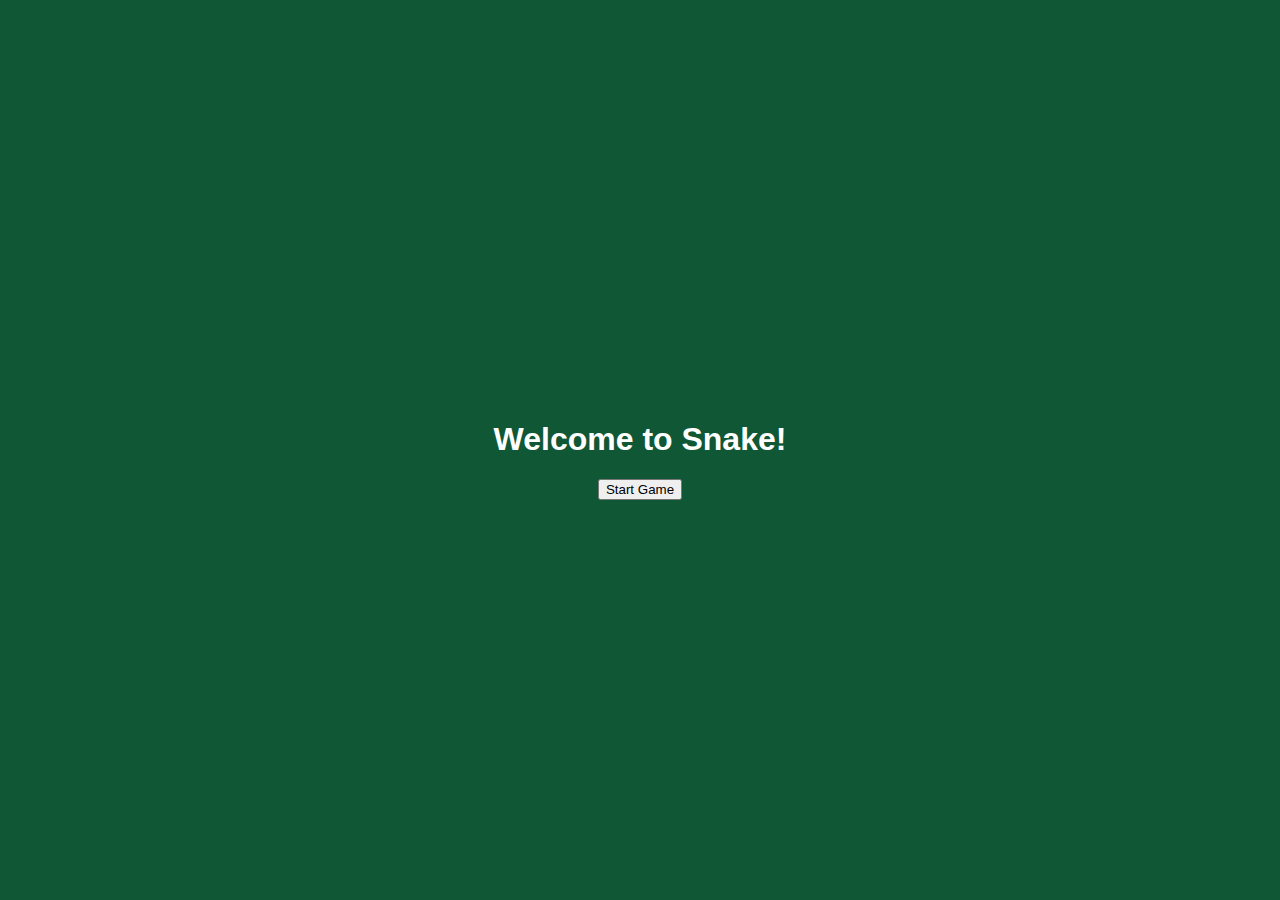
==== index.html @ 4afcf67c "initial commit after a day of coding away on it" ====
<!DOCTYPE html>
<html lang="en">
<head>
  <meta charset="UTF-8">
  <meta name="viewport" content="width=device-width, initial-scale=1.0">
  <link rel="stylesheet" href="/styles/index.css">
  <script src="/src/index.js" defer></script>
  <title>Snake!</title>
</head>
<body>
  
</body>
</html>
---- styles/index.css ----
body {
  background-color: #105735;
  font-family: Arial, sans-serif;
  margin: 0;
  padding: 0;
  color: white;

  display: flex;
  flex-direction: column;
  justify-content: center;
  align-items: center;
  height: 100vh;
}
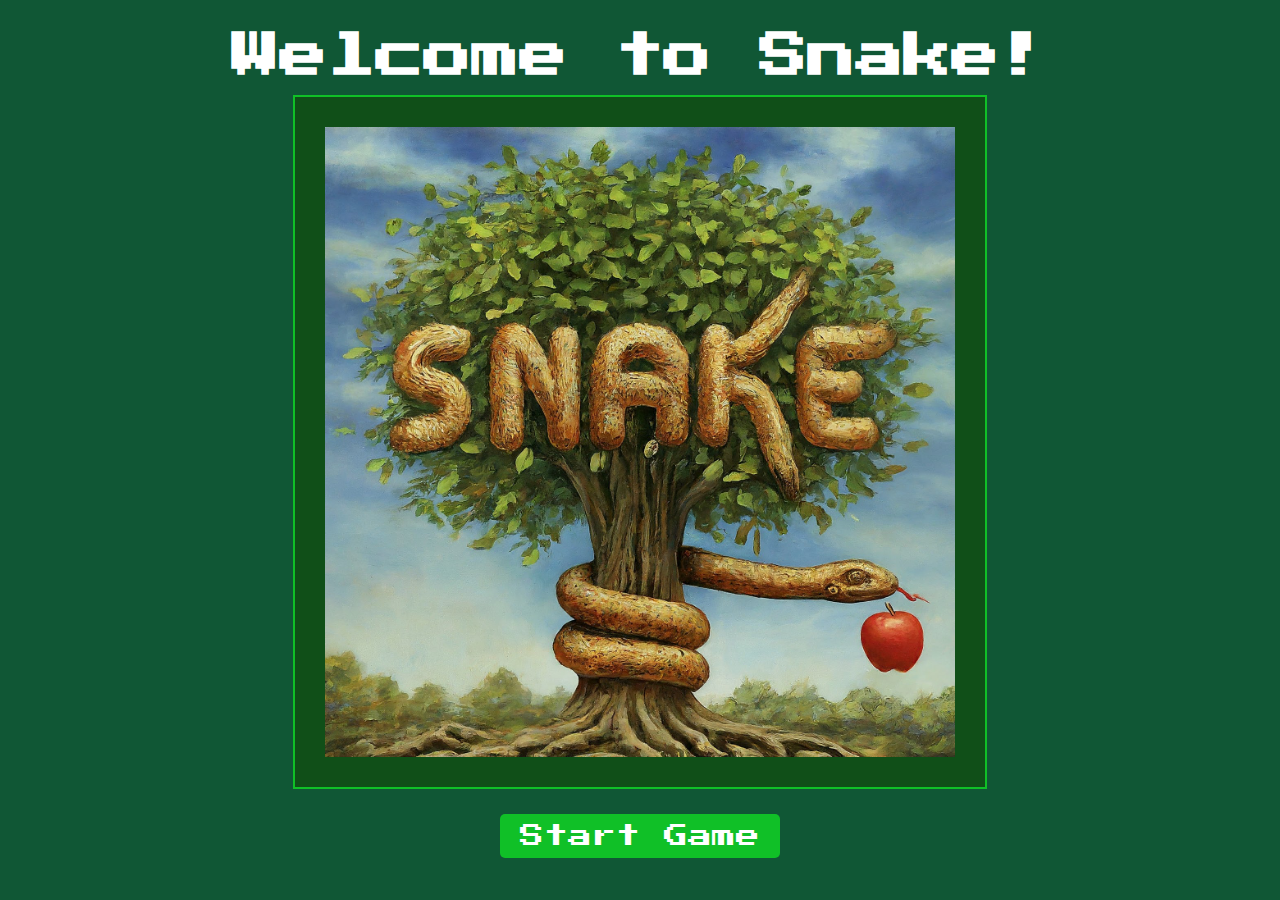
==== commit a8f4b982: "add google font and retro styling" ====
--- a/index.html
+++ b/index.html
@@ -1,13 +1,17 @@
 <!DOCTYPE html>
 <html lang="en">
-<head>
-  <meta charset="UTF-8">
-  <meta name="viewport" content="width=device-width, initial-scale=1.0">
-  <link rel="stylesheet" href="/styles/index.css">
-  <script src="/src/index.js" defer></script>
-  <title>Snake!</title>
-</head>
-<body>
-  
-</body>
-</html>+  <head>
+    <meta charset="UTF-8" />
+    <meta name="viewport" content="width=device-width, initial-scale=1.0" />
+    <link rel="preconnect" href="https://fonts.googleapis.com" />
+    <link rel="preconnect" href="https://fonts.gstatic.com" crossorigin />
+    <link
+      href="https://fonts.googleapis.com/css2?family=Press+Start+2P&display=swap"
+      rel="stylesheet"
+    />
+    <link rel="stylesheet" href="/styles/index.css" />
+    <script src="/src/index.js" defer></script>
+    <title>Snake!</title>
+  </head>
+  <body></body>
+</html>
--- a/styles/index.css
+++ b/styles/index.css
@@ -4,10 +4,47 @@
   margin: 0;
   padding: 0;
   color: white;
-
+  font-family: "Press Start 2P", system-ui;
+  font-weight: 400;
+  font-style: normal;
   display: flex;
   flex-direction: column;
   justify-content: center;
   align-items: center;
   height: 100vh;
 }
+
+h1 {
+  font-size: 3em;
+  margin: 0;
+  padding: 0;
+}
+
+.cover {
+  display: flex;
+  flex-direction: column;
+  justify-content: center;
+  align-items: center;
+  background-color: #104f18;
+  border: #10c027 2px solid;
+  padding: 20px;
+  margin: 15px;
+}
+
+img {
+  width: auto;
+  height:70vh;
+  margin: 10px;
+}
+
+button {
+  background-color: #10c027;
+  color: white;
+  padding: 10px 20px;
+  margin: 10px;
+  border: none;
+  border-radius: 5px;
+  cursor: pointer;
+  font-size: 1.5em;
+  font-family: "Press Start 2P", system-ui;;
+}
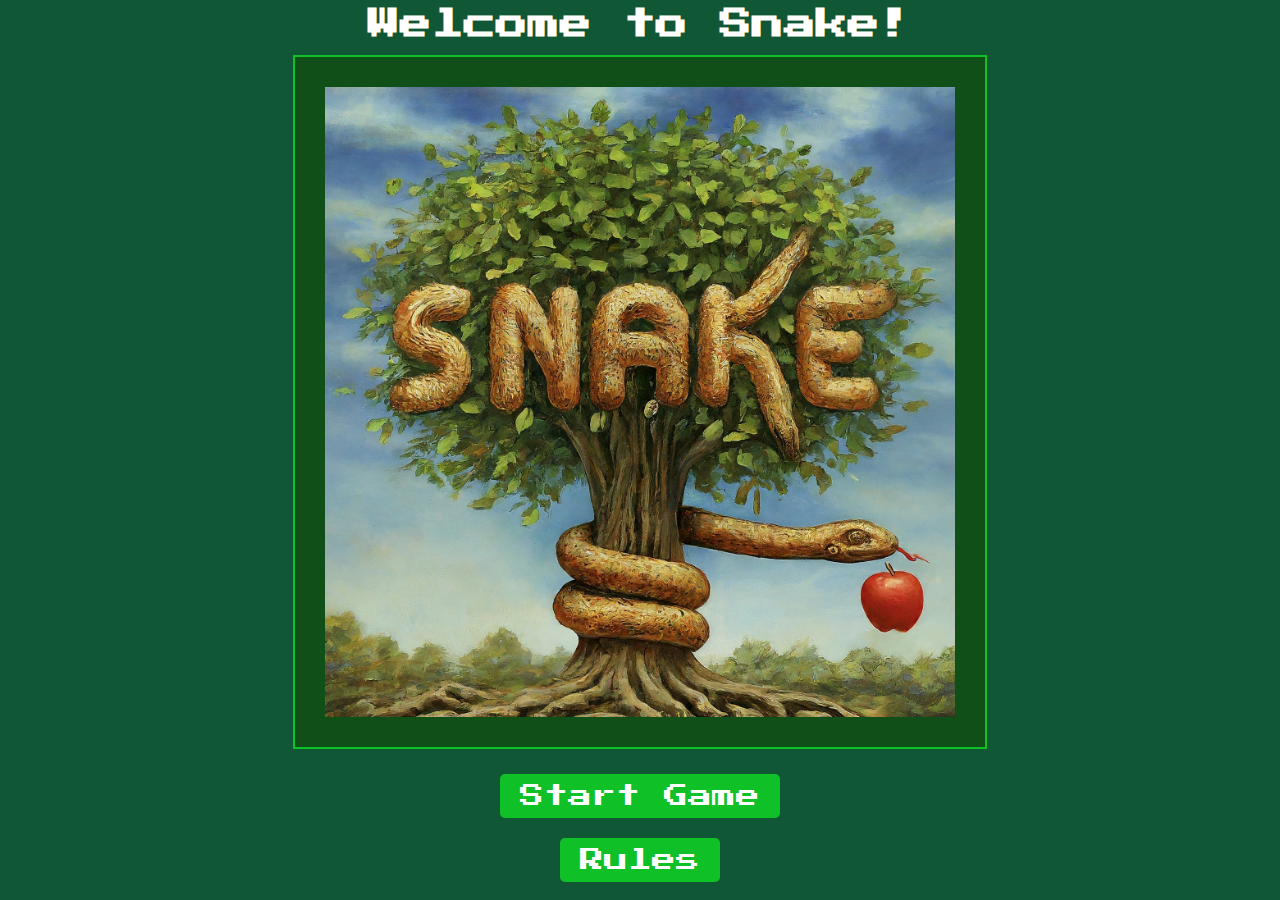
==== commit 3020bc6a: "add rules modal" ====
--- a/index.html
+++ b/index.html
@@ -13,5 +13,12 @@
     <script src="/src/index.js" defer></script>
     <title>Snake!</title>
   </head>
-  <body></body>
+  <body>
+    <div id="rulesModal" class="modal">
+      <div class="modal-content">
+        <span class="close">&times;</span>
+        <p id="rulesText"></p>
+      </div>
+    </div>
+  </body>
 </html>
--- a/styles/index.css
+++ b/styles/index.css
@@ -15,7 +15,8 @@
 }
 
 h1 {
-  font-size: 3em;
+  font-size: 10
+  vw;
   margin: 0;
   padding: 0;
 }
@@ -48,3 +49,31 @@
   font-size: 1.5em;
   font-family: "Press Start 2P", system-ui;;
 }
+
+.modal {
+  display: none; 
+  position: fixed; 
+  z-index: 1; 
+  left: 0;
+  top: 0;
+  width: 100%; 
+  height: 100%; 
+  overflow: auto; 
+  background-color: rgba(0,0,0,0.4); 
+}
+
+.modal-content {
+  background-color: #3e2727;
+  margin: 25% auto; 
+  padding: 25px;
+  border: 1px solid #888;
+  width: 80%; 
+  white-space: pre-line;
+}
+
+.close {
+  color: #aaa;
+  float: right;
+  font-size: 28px;
+  font-weight: bold;
+}
